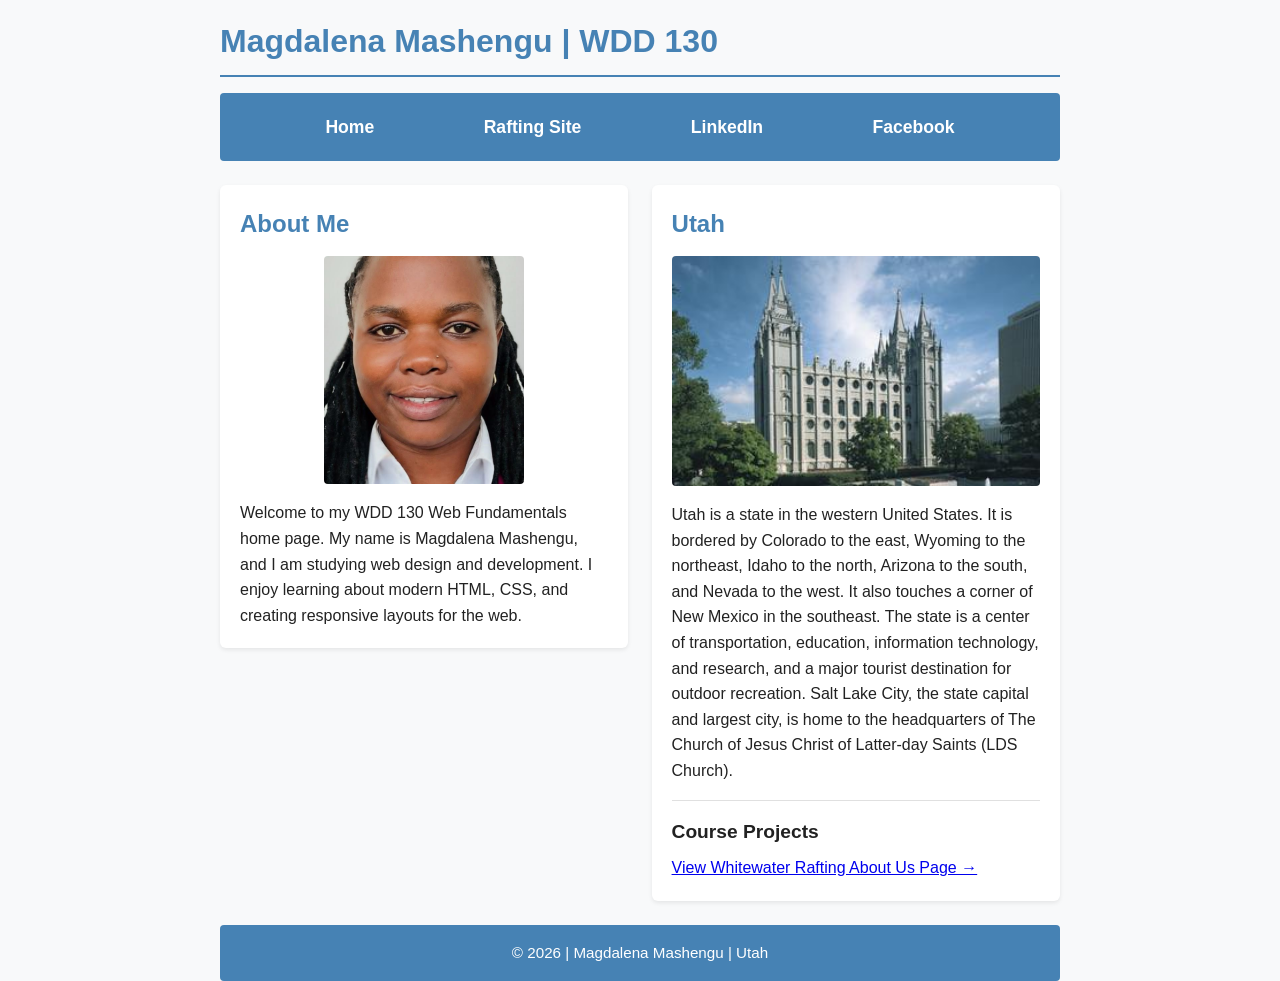
==== index.html @ 9749ba5d "Fix duplicate Utah content and clean up main tags" ====
<!DOCTYPE html>
<html lang="en-US">

<head>
  <meta charset="utf-8">
  <meta name="viewport" content="width=device-width, initial-scale=1.0">
  <title>Magdalena Mashengu | WDD 130 Home Page</title>
  <meta name="description"
    content="Welcome to my WDD 130 Web Fundamentals home page featuring web design, development projects, and personal profiles.">
  <meta name="author" content="Magdalena Mashengu">
  <link rel="stylesheet" href="styles/styles.css">
</head>

<body>
  <header>
    <h1>Magdalena Mashengu | WDD 130</h1>
    <nav>
      <a href="index.html">Home</a>
      <a href="wwr/about.html">Rafting Site</a>
      <a href="https://linkedin.com" target="_blank" rel="noopener noreferrer">LinkedIn</a>
      <a href="https://facebook.com" target="_blank" rel="noopener noreferrer">Facebook</a>
    </nav>
  </header>

  <div class="grid">
    <aside>
      <h2>About Me</h2>
      <img src="images/profile.jpg" alt="Profile photo of Magdalena Mashengu" width="200"
        height="200">
      <p>Welcome to my WDD 130 Web Fundamentals home page. My name is Magdalena Mashengu, and I am
        studying web design and development. I enjoy learning about modern HTML, CSS, and creating
        responsive layouts for the web.</p>
    </aside>

    <main>
      <h2>Utah</h2>
      <img src="images/utah.jpg" alt="Salt Lake Utah Temple" class="temple-img">
      <p>Utah is a state in the western United States. It is bordered by Colorado to the east,
        Wyoming to the northeast, Idaho to the north, Arizona to the south, and Nevada to the west.
        It also
        touches a corner of New Mexico in the southeast. The state is a center of transportation,
        education, information technology, and research, and a major tourist destination for outdoor
        recreation. Salt Lake City, the state capital and largest city, is home to the headquarters
        of The Church of Jesus Christ of Latter-day Saints (LDS Church).</p>

      <section>
        <h3>Course Projects</h3>
        <p><a href="wwr/about.html">View Whitewater Rafting About Us Page &rarr;</a></p>
      </section>
    </main>
  </div>

  <footer>
    <p>&copy; 2026 | Magdalena Mashengu | Utah</p>
  </footer>
</body>

</html>
---- styles/styles.css ----
/* Color Palette & Variables */
:root {
    --primary-color: steelblue;
    --text-color: #222222;
    --bg-color: #f8f9fa;
    --card-bg: #ffffff;
    --font-family: Arial, Helvetica, sans-serif;
}

/* Reset CSS */
* {
    box-sizing: border-box;
    margin: 0;
    padding: 0;
}

/* Base Body Styling */
body {
    font-family: var(--font-family);
    color: var(--text-color);
    background-color: var(--bg-color);
    line-height: 1.6;
}

/* Layout Container Width Rule */
header,
.grid,
footer {
    max-width: 840px;
    margin: 0 auto;
}

/* Heading Styling */
h1 {
    font-size: 2rem;
    color: var(--primary-color);
    border-bottom: 2px solid var(--primary-color);
    padding-bottom: 0.5rem;
    margin: 1rem 0;
}

h2 {
    font-size: 1.5rem;
    color: var(--primary-color);
    margin-bottom: 0.75rem;
}

h3 {
    font-size: 1.2rem;
    color: var(--text-color);
    margin-bottom: 0.5rem;
}

/* Flexbox Navigation */
nav {
    background-color: var(--primary-color);
    padding: 0.75rem;
    display: flex;
    justify-content: space-evenly;
    align-items: center;
    border-radius: 4px;
}

nav a {
    display: block;
    padding: 0.5rem 1rem;
    text-decoration: none;
    font-size: 1.1rem;
    font-weight: 700;
    color: #ffffff;
    transition: background-color 0.2s ease;
}

nav a:hover,
nav a:focus {
    background-color: rgba(255, 255, 255, 0.2);
    border-radius: 4px;
}

/* CSS Grid Layout */
.grid {
    display: grid;
    align-items: start;
    gap: 1.5rem;
    margin-top: 1.5rem;
    margin-bottom: 1.5rem;
}

aside {
    width: 100%;
    background-color: var(--card-bg);
    padding: 1.25rem;
    border-radius: 6px;
    box-shadow: 0 2px 4px rgba(0, 0, 0, 0.08);
    grid-column: 1 / 2;
    grid-row: 1 / 2;
}

aside img {
    display: block;
    max-width: 100%;
    height: auto;
    margin: 0 auto 1rem auto;
    border-radius: 4px;
}

main {
    background-color: var(--card-bg);
    padding: 1.25rem;
    border-radius: 6px;
    box-shadow: 0 2px 4px rgba(0, 0, 0, 0.08);
    grid-column: 2 / 3;
}

main section {
    margin-top: 1rem;
    padding-top: 1rem;
    border-top: 1px solid #e0e0e0;
}

.temple-img {
    width: 100%;
    max-width: 100%;
    height: auto;
    display: block;
    margin: 0.5rem 0 1rem 0;
    border-radius: 4px;
}

/* Footer Styling */
footer {
    text-align: center;
    padding: 1rem;
    background-color: var(--primary-color);
    color: #ffffff;
    border-radius: 4px;
}

footer p {
    margin: 0;
    font-size: 0.95rem;
}

/* Responsive Layout */
@media (max-width: 650px) {
    .grid {
        grid-template-columns: 1fr;
    }

    aside {
        grid-column: 1 / -1;
        grid-row: auto;
    }

    main {
        grid-column: 1 / -1;
    }

    nav {
        flex-direction: column;
        gap: 0.5rem;
    }
}
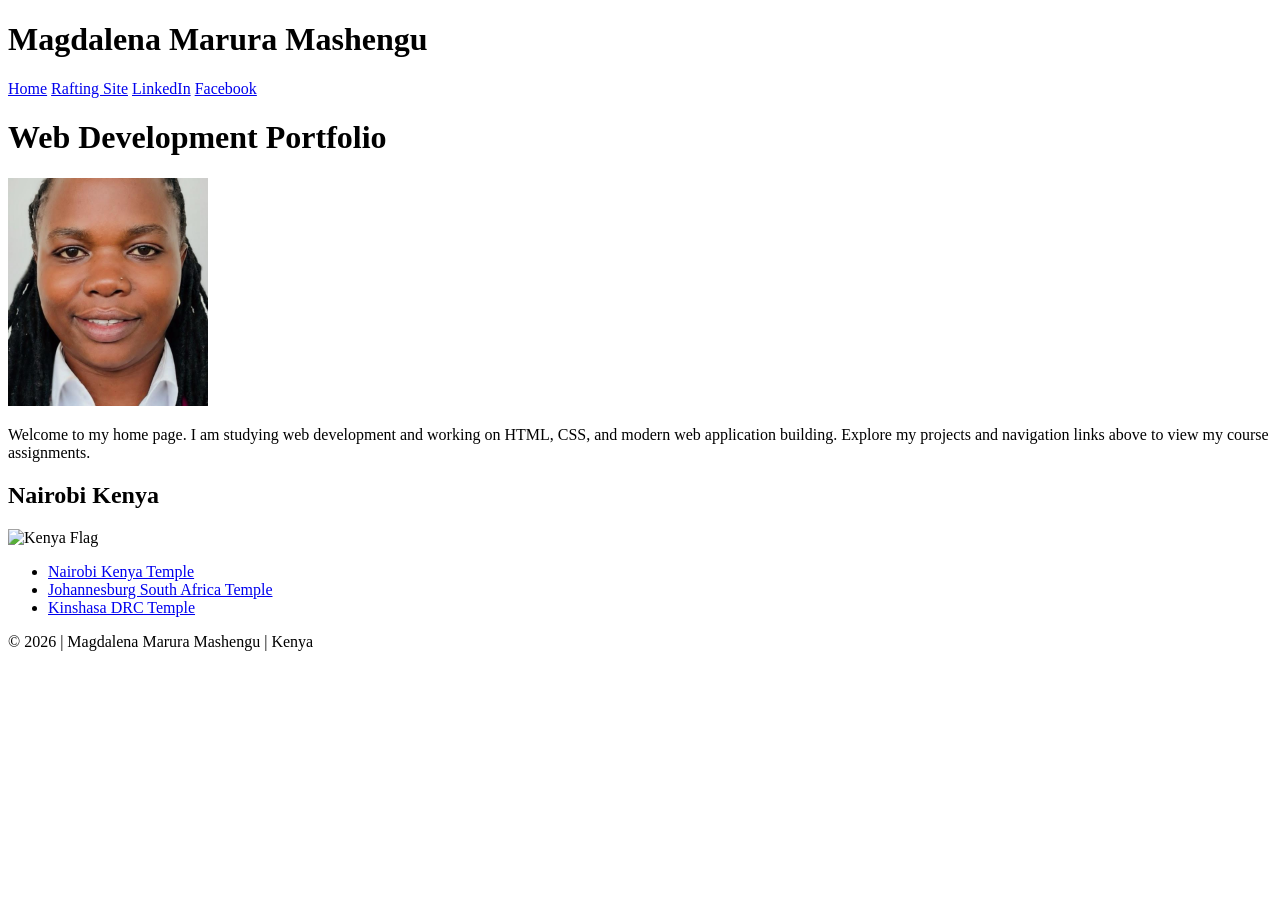
==== commit 3ce8259f: "Add universal resets, box class, floated profile image, header social links, and temple list" ====
--- a/index.html
+++ b/index.html
@@ -4,54 +4,49 @@
 <head>
   <meta charset="utf-8">
   <meta name="viewport" content="width=device-width, initial-scale=1.0">
-  <title>Magdalena Mashengu | WDD 130 Home Page</title>
-  <meta name="description"
-    content="Welcome to my WDD 130 Web Fundamentals home page featuring web design, development projects, and personal profiles.">
-  <meta name="author" content="Magdalena Mashengu">
-  <link rel="stylesheet" href="styles/styles.css">
+  <title>WDD 130 Home Page | Magdalena Marura Mashengu</title>
+  <meta name="description" content="WDD 130 Course Home Page for Magdalena Marura Mashengu.">
+  <meta name="author" content="Magdalena Marura Mashengu">
+  <link rel="stylesheet" href="styles.css">
 </head>
 
 <body>
   <header>
-    <h1>Magdalena Mashengu | WDD 130</h1>
+    <h1>Magdalena Marura Mashengu</h1>
     <nav>
       <a href="index.html">Home</a>
-      <a href="wwr/about.html">Rafting Site</a>
-      <a href="https://linkedin.com" target="_blank" rel="noopener noreferrer">LinkedIn</a>
-      <a href="https://facebook.com" target="_blank" rel="noopener noreferrer">Facebook</a>
+      <a href="wwr/index.html">Rafting Site</a>
+      <a href="https://www.linkedin.com" target="_blank" rel="noopener">LinkedIn</a>
+      <a href="https://www.facebook.com" target="_blank" rel="noopener">Facebook</a>
     </nav>
   </header>
 
-  <div class="grid">
-    <aside>
-      <h2>About Me</h2>
-      <img src="images/profile.jpg" alt="Profile photo of Magdalena Mashengu" width="200"
-        height="200">
-      <p>Welcome to my WDD 130 Web Fundamentals home page. My name is Magdalena Mashengu, and I am
-        studying web design and development. I enjoy learning about modern HTML, CSS, and creating
-        responsive layouts for the web.</p>
+  <main>
+    <h1>Web Development Portfolio</h1>
+    <img src="images/profile.jpg" alt="Profile picture of Magdalena Marura Mashengu" width="200">
+    <p>Welcome to my home page. I am studying web development and working on HTML, CSS, and modern
+      web application building. Explore my projects and navigation links above to view my course
+      assignments.</p>
+
+    <aside class="box">
+      <h2>Nairobi Kenya</h2>
+      <img src="images/kenya-flag.jpg" alt="Kenya Flag">
     </aside>
 
-    <main>
-      <h2>Utah</h2>
-      <img src="images/utah.jpg" alt="Salt Lake Utah Temple" class="temple-img">
-      <p>Utah is a state in the western United States. It is bordered by Colorado to the east,
-        Wyoming to the northeast, Idaho to the north, Arizona to the south, and Nevada to the west.
-        It also
-        touches a corner of New Mexico in the southeast. The state is a center of transportation,
-        education, information technology, and research, and a major tourist destination for outdoor
-        recreation. Salt Lake City, the state capital and largest city, is home to the headquarters
-        of The Church of Jesus Christ of Latter-day Saints (LDS Church).</p>
-
-      <section>
-        <h3>Course Projects</h3>
-        <p><a href="wwr/about.html">View Whitewater Rafting About Us Page &rarr;</a></p>
-      </section>
-    </main>
-  </div>
+    <ul class="box">
+      <li><a href="https://www.churchofjesuschrist.org/temples/details/nairobi-kenya-temple"
+          target="_blank" rel="noopener">Nairobi Kenya Temple</a></li>
+      <li><a
+          href="https://www.churchofjesuschrist.org/temples/details/johannesburg-south-africa-temple"
+          target="_blank" rel="noopener">Johannesburg South Africa Temple</a></li>
+      <li><a
+          href="https://www.churchofjesuschrist.org/temples/details/kinshasa-democratic-republic-of-the-congo-temple"
+          target="_blank" rel="noopener">Kinshasa DRC Temple</a></li>
+    </ul>
+  </main>
 
   <footer>
-    <p>&copy; 2026 | Magdalena Mashengu | Utah</p>
+    <p>&copy; 2026 | Magdalena Marura Mashengu | Kenya</p>
   </footer>
 </body>
 
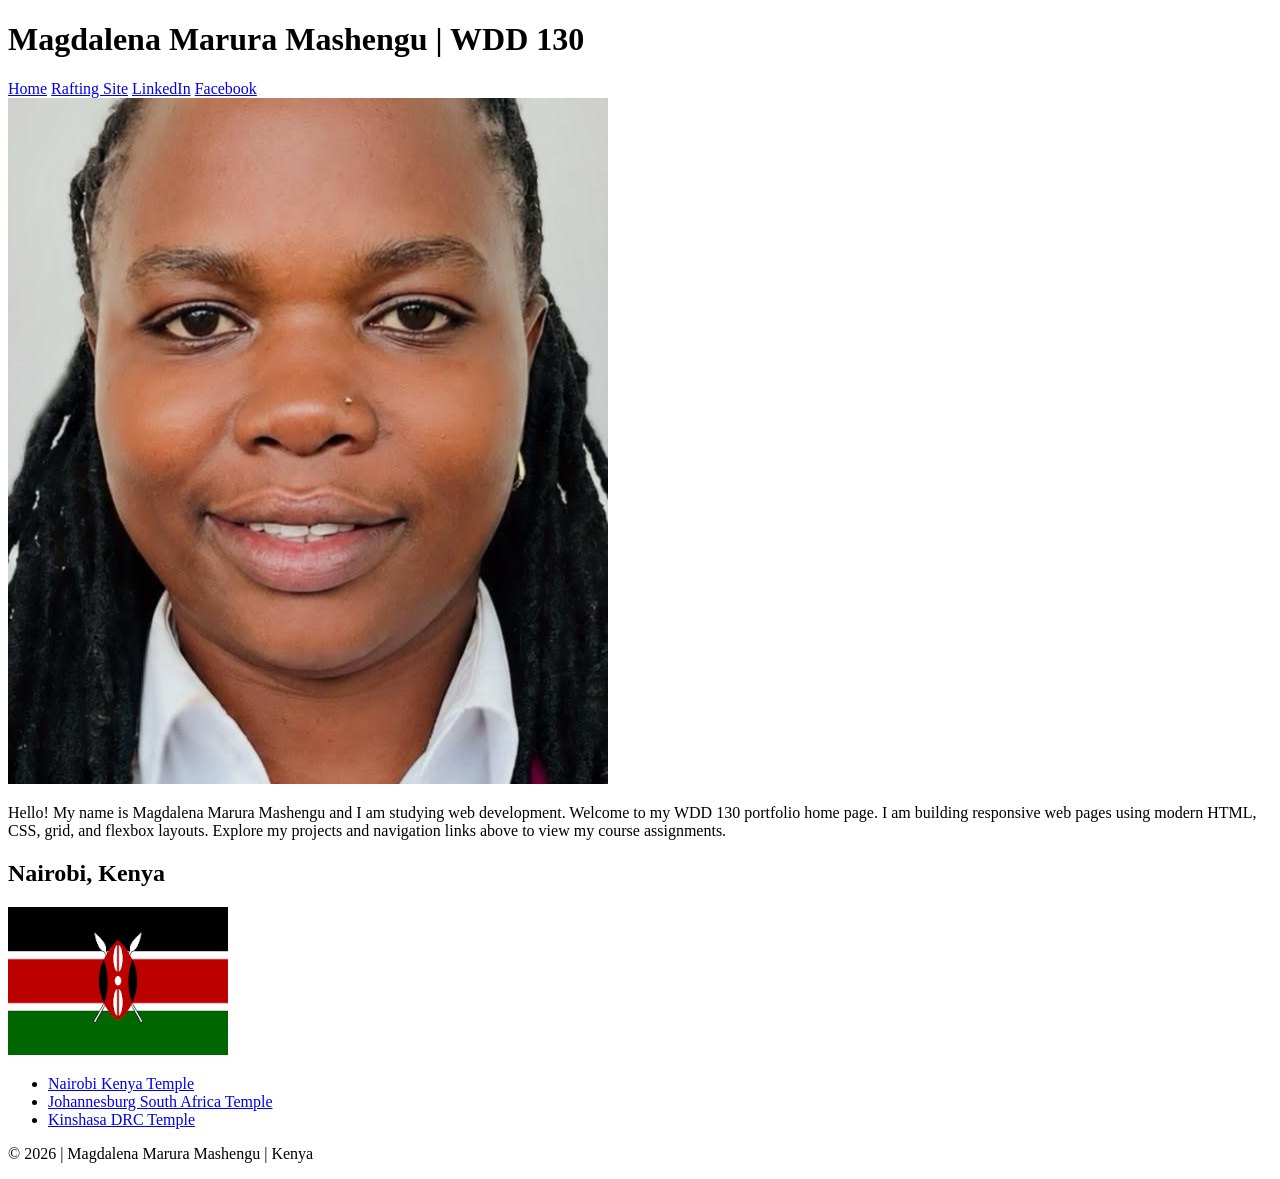
==== commit 05cd34d7: "Enhance home page layout and profile shadow to match course sample" ====
--- a/index.html
+++ b/index.html
@@ -4,7 +4,7 @@
 <head>
   <meta charset="utf-8">
   <meta name="viewport" content="width=device-width, initial-scale=1.0">
-  <title>WDD 130 Home Page | Magdalena Marura Mashengu</title>
+  <title>Magdalena Marura Mashengu | WDD 130</title>
   <meta name="description" content="WDD 130 Course Home Page for Magdalena Marura Mashengu.">
   <meta name="author" content="Magdalena Marura Mashengu">
   <link rel="stylesheet" href="styles.css">
@@ -12,7 +12,7 @@
 
 <body>
   <header>
-    <h1>Magdalena Marura Mashengu</h1>
+    <h1>Magdalena Marura Mashengu | <span>WDD 130</span></h1>
     <nav>
       <a href="index.html">Home</a>
       <a href="wwr/index.html">Rafting Site</a>
@@ -22,15 +22,20 @@
   </header>
 
   <main>
-    <h1>Web Development Portfolio</h1>
-    <img src="images/profile.jpg" alt="Profile picture of Magdalena Marura Mashengu" width="200">
-    <p>Welcome to my home page. I am studying web development and working on HTML, CSS, and modern
-      web application building. Explore my projects and navigation links above to view my course
-      assignments.</p>
+    <div class="intro-container">
+      <img src="images/profile.jpg" alt="Profile picture of Magdalena Marura Mashengu"
+        class="profile-img">
+      <p>Hello! My name is Magdalena Marura Mashengu and I am studying web development. Welcome to
+        my WDD 130 portfolio home page. I am building responsive web pages using modern HTML, CSS,
+        grid, and flexbox layouts. Explore my projects and navigation links above to view my course
+        assignments.</p>
+    </div>
 
     <aside class="box">
-      <h2>Nairobi Kenya</h2>
-      <img src="images/kenya-flag.jpg" alt="Kenya Flag">
+      <h2>Nairobi, Kenya</h2>
+      <!-- Standard relative path; verify kenya-flag.jpg exists in your images folder -->
+      <img src="images/kenya-flag.jpg" alt="Flag of Kenya"
+        onerror="this.onerror=null; this.src='https://flagcdn.com/w320/ke.png';">
     </aside>
 
     <ul class="box">
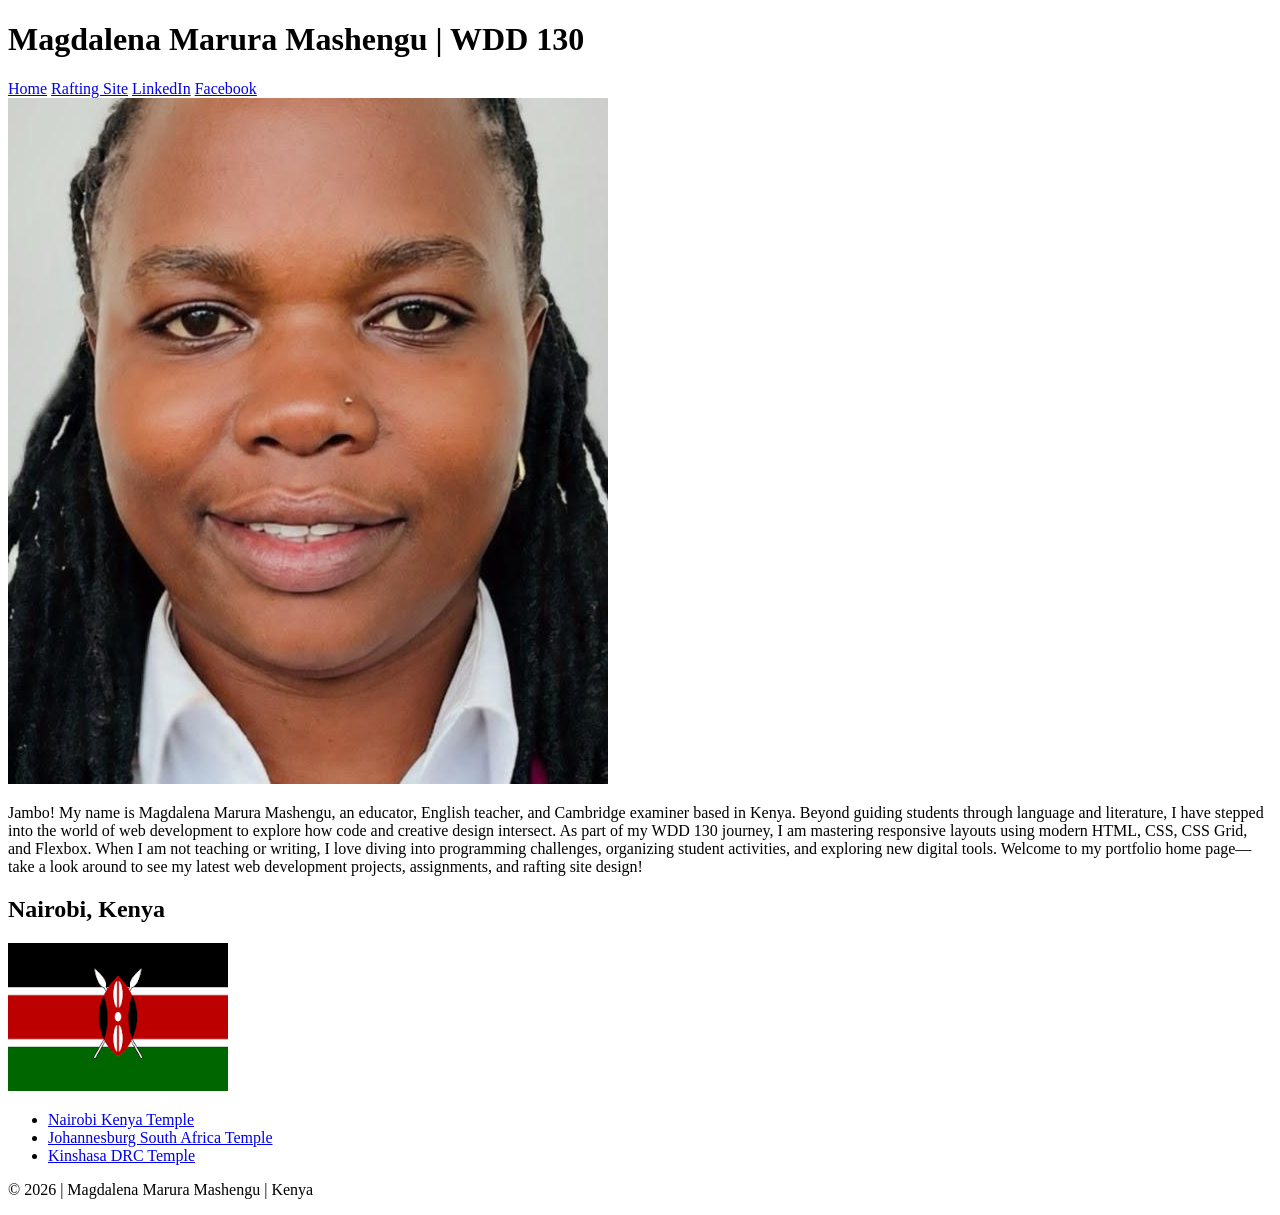
==== commit 49e74ac5: "Expand home page bio content and format floated layout" ====
--- a/index.html
+++ b/index.html
@@ -5,7 +5,8 @@
   <meta charset="utf-8">
   <meta name="viewport" content="width=device-width, initial-scale=1.0">
   <title>Magdalena Marura Mashengu | WDD 130</title>
-  <meta name="description" content="WDD 130 Course Home Page for Magdalena Marura Mashengu.">
+  <meta name="description"
+    content="WDD 130 Course Home Page for Magdalena Marura Mashengu featuring course projects, profile information, and temple links.">
   <meta name="author" content="Magdalena Marura Mashengu">
   <link rel="stylesheet" href="styles.css">
 </head>
@@ -16,24 +17,27 @@
     <nav>
       <a href="index.html">Home</a>
       <a href="wwr/index.html">Rafting Site</a>
-      <a href="https://www.linkedin.com" target="_blank" rel="noopener">LinkedIn</a>
-      <a href="https://www.facebook.com" target="_blank" rel="noopener">Facebook</a>
+      <a href="https://www.linkedin.com/in/marura-mashengu-71212170" target="_blank"
+        rel="noopener">LinkedIn</a>
+      <a href="https://www.facebook.com/marura" target="_blank" rel="noopener">Facebook</a>
     </nav>
   </header>
 
   <main>
-    <div class="intro-container">
-      <img src="images/profile.jpg" alt="Profile picture of Magdalena Marura Mashengu"
-        class="profile-img">
-      <p>Hello! My name is Magdalena Marura Mashengu and I am studying web development. Welcome to
-        my WDD 130 portfolio home page. I am building responsive web pages using modern HTML, CSS,
-        grid, and flexbox layouts. Explore my projects and navigation links above to view my course
-        assignments.</p>
-    </div>
+    <img src="images/profile.jpg" alt="Profile picture of Magdalena Marura Mashengu"
+      class="profile-img">
+
+    <p>Jambo! My name is Magdalena Marura Mashengu, an educator, English teacher, and Cambridge
+      examiner based in Kenya. Beyond guiding students through language and literature, I have
+      stepped into the world of web development to explore how code and creative design intersect.
+      As part of my WDD 130 journey, I am mastering responsive layouts using modern HTML, CSS, CSS
+      Grid, and Flexbox. When I am not teaching or writing, I love diving into programming
+      challenges, organizing student activities, and exploring new digital tools. Welcome to my
+      portfolio home page—take a look around to see my latest web development projects, assignments,
+      and rafting site design!</p>
 
     <aside class="box">
       <h2>Nairobi, Kenya</h2>
-      <!-- Standard relative path; verify kenya-flag.jpg exists in your images folder -->
       <img src="images/kenya-flag.jpg" alt="Flag of Kenya"
         onerror="this.onerror=null; this.src='https://flagcdn.com/w320/ke.png';">
     </aside>
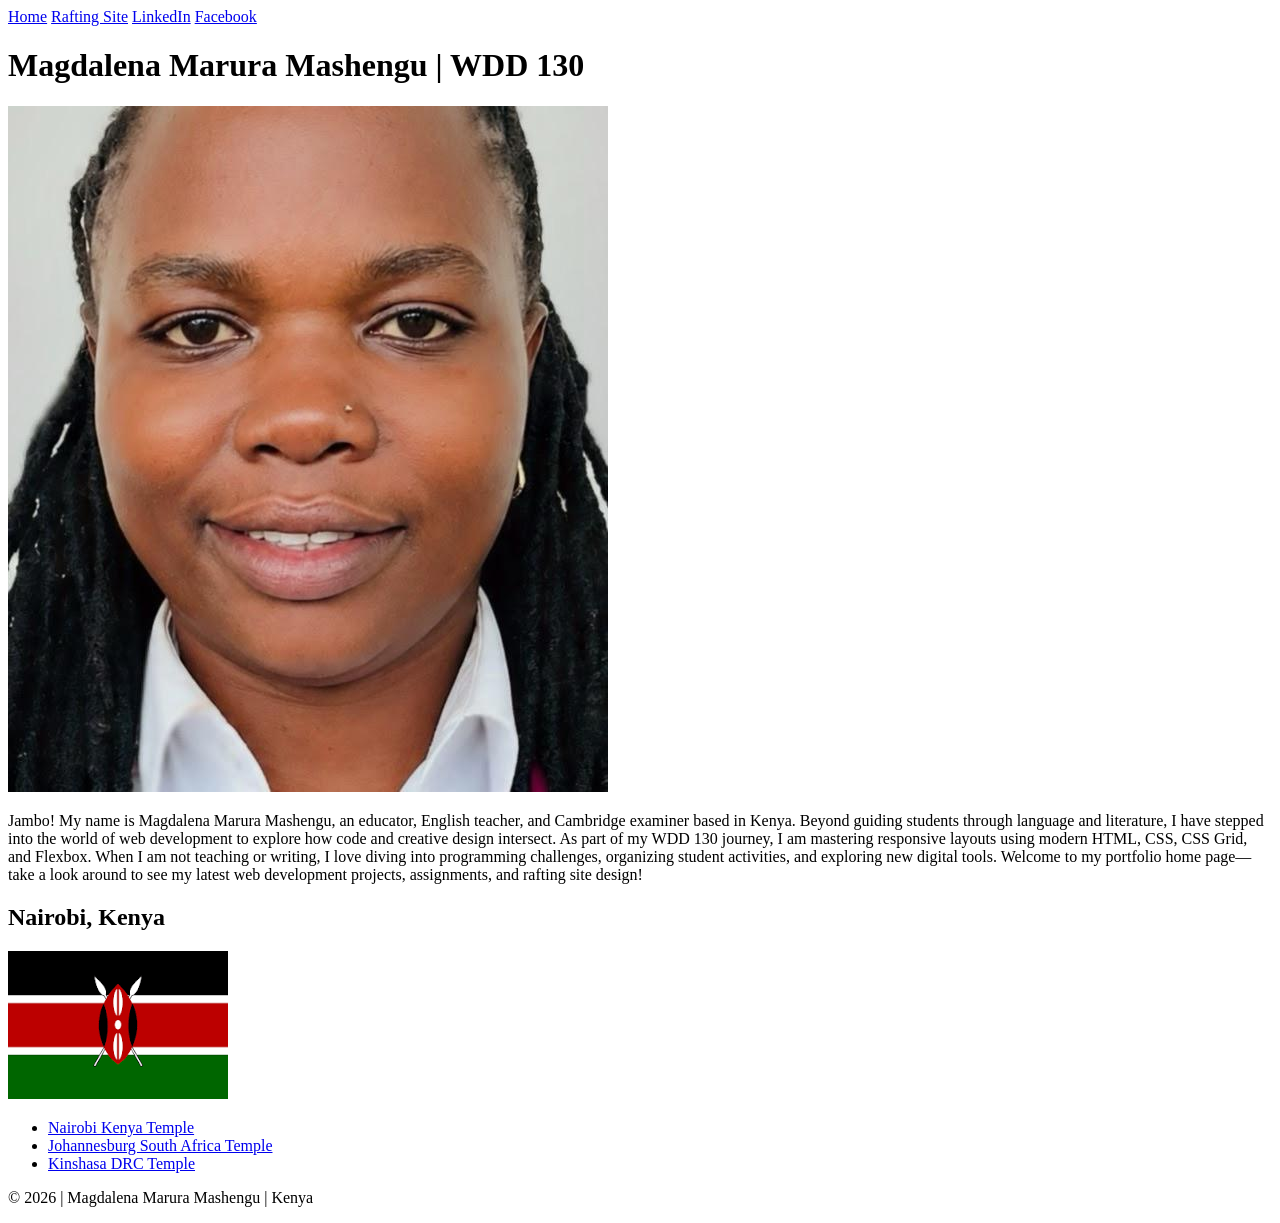
==== commit 1512d3da: "Finalize side-by-side profile layout, header styling, and personal nav links" ====
--- a/index.html
+++ b/index.html
@@ -13,28 +13,33 @@
 
 <body>
   <header>
-    <h1>Magdalena Marura Mashengu | <span>WDD 130</span></h1>
-    <nav>
-      <a href="index.html">Home</a>
-      <a href="wwr/index.html">Rafting Site</a>
-      <a href="https://www.linkedin.com/in/marura-mashengu-71212170" target="_blank"
-        rel="noopener">LinkedIn</a>
-      <a href="https://www.facebook.com/marura" target="_blank" rel="noopener">Facebook</a>
-    </nav>
+    <div class="nav-container">
+      <nav>
+        <a href="index.html">Home</a>
+        <a href="wwr/index.html">Rafting Site</a>
+        <a href="https://www.linkedin.com/in/marura-mashengu-71212170" target="_blank"
+          rel="noopener">LinkedIn</a>
+        <a href="https://www.facebook.com/marura" target="_blank" rel="noopener">Facebook</a>
+      </nav>
+    </div>
   </header>
 
   <main>
-    <img src="images/profile.jpg" alt="Profile picture of Magdalena Marura Mashengu"
-      class="profile-img">
+    <h1 class="main-title">Magdalena Marura Mashengu | <span>WDD 130</span></h1>
 
-    <p>Jambo! My name is Magdalena Marura Mashengu, an educator, English teacher, and Cambridge
-      examiner based in Kenya. Beyond guiding students through language and literature, I have
-      stepped into the world of web development to explore how code and creative design intersect.
-      As part of my WDD 130 journey, I am mastering responsive layouts using modern HTML, CSS, CSS
-      Grid, and Flexbox. When I am not teaching or writing, I love diving into programming
-      challenges, organizing student activities, and exploring new digital tools. Welcome to my
-      portfolio home page—take a look around to see my latest web development projects, assignments,
-      and rafting site design!</p>
+    <!-- Side-by-side container -->
+    <div class="intro-box">
+      <img src="images/profile.jpg" alt="Profile picture of Magdalena Marura Mashengu"
+        class="profile-img">
+      <p class="intro-p">Jambo! My name is Magdalena Marura Mashengu, an educator, English teacher,
+        and Cambridge examiner based in Kenya. Beyond guiding students through language and
+        literature, I have stepped into the world of web development to explore how code and
+        creative design intersect. As part of my WDD 130 journey, I am mastering responsive layouts
+        using modern HTML, CSS, CSS Grid, and Flexbox. When I am not teaching or writing, I love
+        diving into programming challenges, organizing student activities, and exploring new digital
+        tools. Welcome to my portfolio home page—take a look around to see my latest web development
+        projects, assignments, and rafting site design!</p>
+    </div>
 
     <aside class="box">
       <h2>Nairobi, Kenya</h2>
